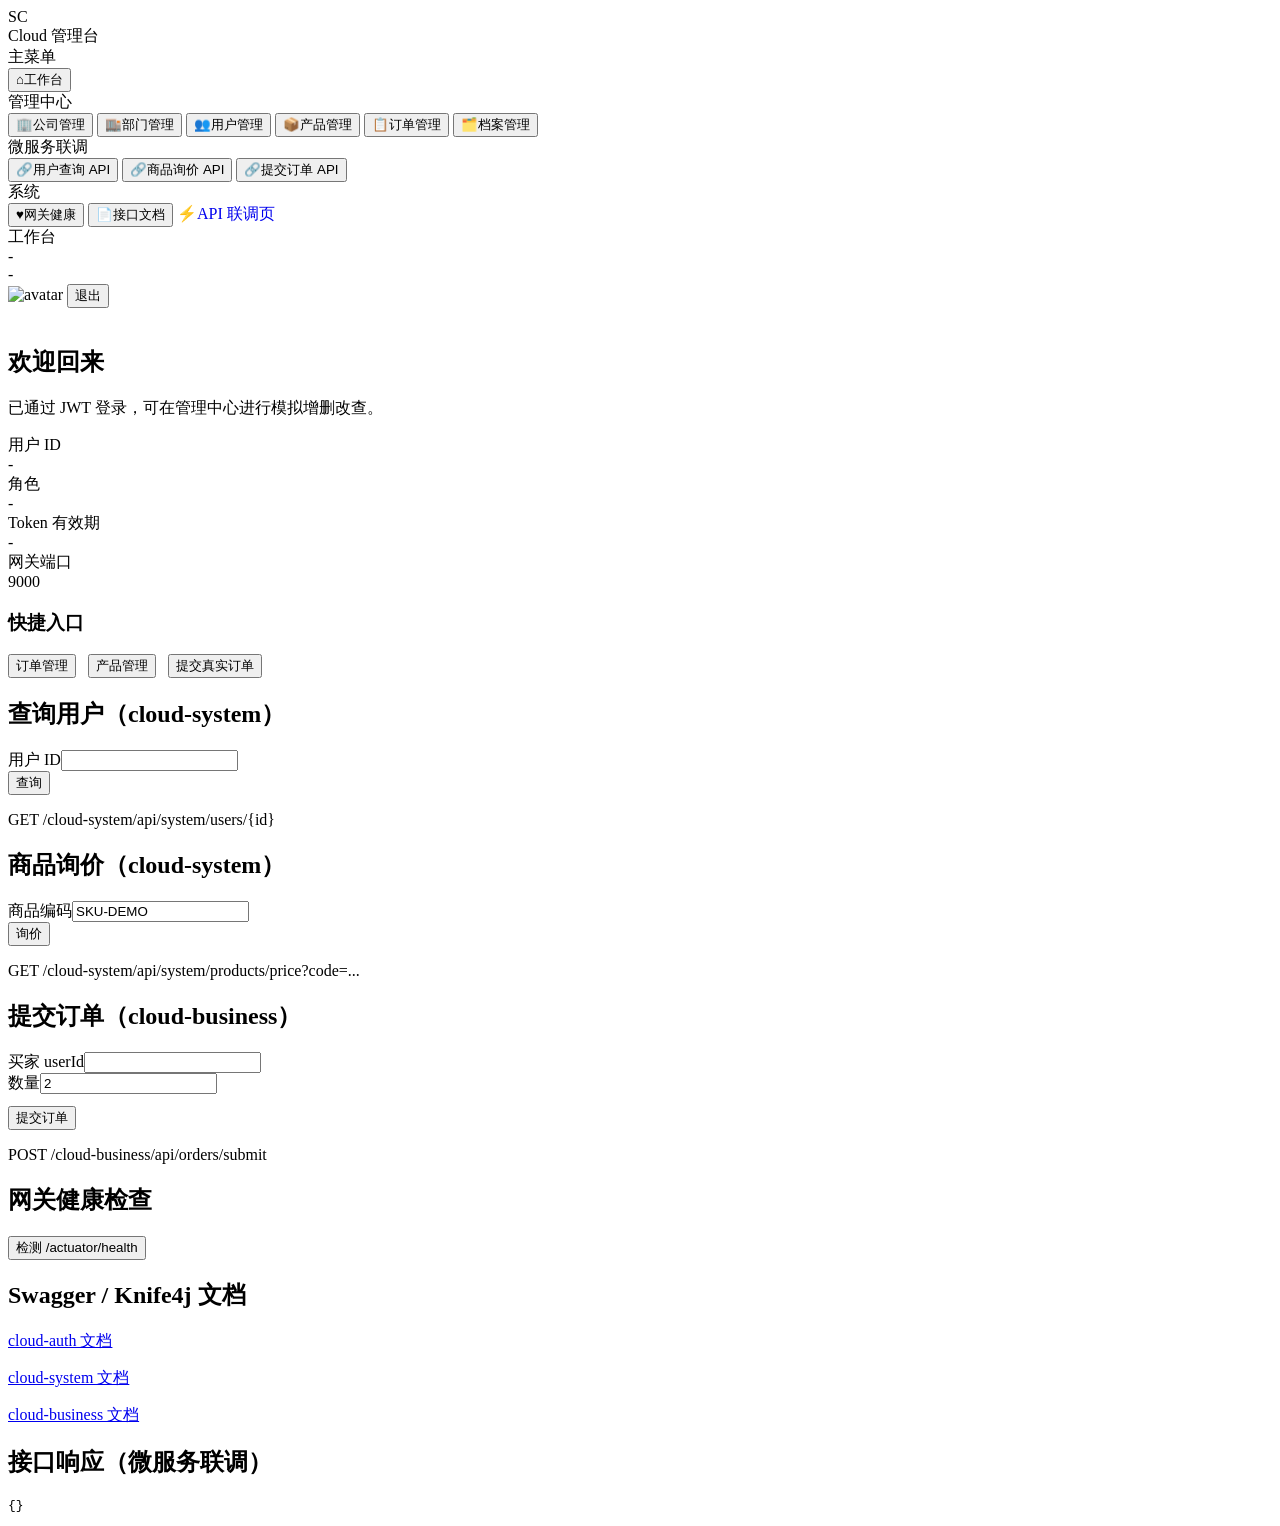
==== cloud-gateway/src/main/resources/static/admin.html @ 36cd7335 "增加演示页面交互-增加数据处理-存入项目的json文件中" ====
﻿<!DOCTYPE html>
<html lang="zh-CN">
<head>
    <meta charset="UTF-8"/>
    <meta name="viewport" content="width=device-width, initial-scale=1"/>
    <title>管理后台 · Spring Cloud Demo</title>
    <link rel="stylesheet" href="/css/app.css"/>
</head>
<body>
<div class="layout">
    <aside class="sidebar">
        <div class="sidebar-brand">
            <div class="logo">SC</div>
            <span>Cloud 管理台</span>
        </div>
        <nav class="sidebar-nav">
            <div class="nav-group">主菜单</div>
            <button type="button" class="nav-item active" data-page="dashboard"><span class="icon">⌂</span>工作台</button>

            <div class="nav-group">管理中心</div>
            <button type="button" class="nav-item" data-page="company"><span class="icon">🏢</span>公司管理</button>
            <button type="button" class="nav-item" data-page="department"><span class="icon">🏬</span>部门管理</button>
            <button type="button" class="nav-item" data-page="userMgmt"><span class="icon">👥</span>用户管理</button>
            <button type="button" class="nav-item" data-page="productMgmt"><span class="icon">📦</span>产品管理</button>
            <button type="button" class="nav-item" data-page="orderMgmt"><span class="icon">📋</span>订单管理</button>
            <button type="button" class="nav-item" data-page="archive"><span class="icon">🗂️</span>档案管理</button>

            <div class="nav-group">微服务联调</div>
            <button type="button" class="nav-item" data-page="api-user"><span class="icon">🔗</span>用户查询 API</button>
            <button type="button" class="nav-item" data-page="api-product"><span class="icon">🔗</span>商品询价 API</button>
            <button type="button" class="nav-item" data-page="api-order"><span class="icon">🔗</span>提交订单 API</button>

            <div class="nav-group">系统</div>
            <button type="button" class="nav-item" data-page="health"><span class="icon">♥</span>网关健康</button>
            <button type="button" class="nav-item" data-page="docs"><span class="icon">📄</span>接口文档</button>
            <a class="nav-item" href="/index.html" style="text-decoration:none"><span class="icon">⚡</span>API 联调页</a>
        </nav>
    </aside>

    <div class="main">
        <header class="topbar">
            <div class="topbar-title" id="pageTitle">工作台</div>
            <div class="user-bar">
                <div class="user-meta">
                    <div class="name" id="headerUserName">-</div>
                    <span class="role" id="headerRole">-</span>
                </div>
                <img id="headerAvatar" class="avatar" src="/img/avatar-1.svg" alt="avatar"/>
                <button type="button" class="btn btn-ghost btn-sm" id="btnLogout">退出</button>
            </div>
        </header>

        <div class="content">
            <section id="page-dashboard" class="page active">
                <div class="welcome-banner">
                    <img id="welcomeAvatar" class="avatar-lg" src="/img/avatar-1.svg" alt=""/>
                    <div>
                        <h2 id="welcomeText">欢迎回来</h2>
                        <p id="welcomeSub">已通过 JWT 登录，可在管理中心进行模拟增删改查。</p>
                    </div>
                </div>
                <div class="stats">
                    <div class="stat-card"><div class="label">用户 ID</div><div class="value" id="statUserId">-</div></div>
                    <div class="stat-card"><div class="label">角色</div><div class="value" id="statRole">-</div></div>
                    <div class="stat-card"><div class="label">Token 有效期</div><div class="value" id="statExpire">-</div></div>
                    <div class="stat-card"><div class="label">网关端口</div><div class="value">9000</div></div>
                </div>
                <div class="card">
                    <h3>快捷入口</h3>
                    <button type="button" class="btn" data-goto="orderMgmt">订单管理</button>
                    <button type="button" class="btn btn-ghost" data-goto="productMgmt" style="margin-left:0.5rem">产品管理</button>
                    <button type="button" class="btn btn-ghost" data-goto="api-order" style="margin-left:0.5rem">提交真实订单</button>
                </div>
            </section>

            <section id="page-company" class="page"><div id="crud-company"></div></section>
            <section id="page-department" class="page"><div id="crud-department"></div></section>
            <section id="page-userMgmt" class="page"><div id="crud-userMgmt"></div></section>
            <section id="page-productMgmt" class="page"><div id="crud-productMgmt"></div></section>
            <section id="page-orderMgmt" class="page"><div id="crud-orderMgmt"></div></section>
            <section id="page-archive" class="page"><div id="crud-archive"></div></section>

            <section id="page-api-user" class="page page-api">
                <div class="card">
                    <h2>查询用户（cloud-system）</h2>
                    <div class="row">
                        <div style="flex:1"><label for="queryUserId">用户 ID</label><input id="queryUserId" type="number"/></div>
                        <button type="button" class="btn" id="btnUser">查询</button>
                    </div>
                    <p class="hint">GET /cloud-system/api/system/users/{id}</p>
                </div>
            </section>

            <section id="page-api-product" class="page page-api">
                <div class="card">
                    <h2>商品询价（cloud-system）</h2>
                    <div class="row">
                        <div style="flex:1"><label for="sku">商品编码</label><input id="sku" type="text" value="SKU-DEMO"/></div>
                        <button type="button" class="btn" id="btnPrice">询价</button>
                    </div>
                    <p class="hint">GET /cloud-system/api/system/products/price?code=...</p>
                </div>
            </section>

            <section id="page-api-order" class="page page-api">
                <div class="card">
                    <h2>提交订单（cloud-business）</h2>
                    <div class="grid-2">
                        <div><label for="buyerId">买家 userId</label><input id="buyerId" type="number"/></div>
                        <div><label for="qty">数量</label><input id="qty" type="number" value="2" min="1"/></div>
                    </div>
                    <button type="button" class="btn" id="btnOrder" style="margin-top:0.75rem">提交订单</button>
                    <p class="hint">POST /cloud-business/api/orders/submit</p>
                </div>
            </section>

            <section id="page-health" class="page">
                <div class="card">
                    <h2>网关健康检查</h2>
                    <button type="button" class="btn" id="btnHealth">检测 /actuator/health</button>
                    <p id="healthStatus" class="hint"></p>
                </div>
            </section>

            <section id="page-docs" class="page">
                <div class="card doc-links">
                    <h2>Swagger / Knife4j 文档</h2>
                    <p><a href="/cloud-auth/doc.html" target="_blank">cloud-auth 文档</a></p>
                    <p><a href="/cloud-system/doc.html" target="_blank">cloud-system 文档</a></p>
                    <p><a href="/cloud-business/doc.html" target="_blank">cloud-business 文档</a></p>
                </div>
            </section>

            <section class="card page-api-output">
                <h2>接口响应（微服务联调）</h2>
                <pre id="output" class="output">{}</pre>
            </section>
        </div>
    </div>
</div>
<script src="/js/app.js"></script>
<script src="/js/mock-crud.js"></script>
<script src="/js/archive-admin.js"></script>
<script>
(function () {
    if (!AppSession.requireAuth()) return;

    const user = AppSession.getUser();
    const $ = (id) => document.getElementById(id);
    const output = $('output');

    const CRUD_PAGES = ['company', 'department', 'userMgmt', 'productMgmt', 'orderMgmt'];

    const titles = {
        dashboard: '工作台',
        company: '公司管理',
        department: '部门管理',
        userMgmt: '用户管理',
        productMgmt: '产品管理',
        orderMgmt: '订单管理',
        archive: '档案管理',
        'api-user': '用户查询 API',
        'api-product': '商品询价 API',
        'api-order': '提交订单 API',
        health: '网关健康',
        docs: '接口文档'
    };

    function avatarSrc(url) {
        return url || '/img/avatar-1.svg';
    }

    function initProfile() {
        $('headerUserName').textContent = user.userName || '-';
        $('headerRole').textContent = user.role || '-';
        $('headerAvatar').src = avatarSrc(user.avatarUrl);
        $('welcomeAvatar').src = avatarSrc(user.avatarUrl);
        $('welcomeText').textContent = '欢迎，' + (user.userName || '');
        $('welcomeSub').textContent = '当前角色：' + (user.role || '-') + ' · 用户 ID：' + user.userId;
        $('statUserId').textContent = user.userId;
        $('statRole').textContent = user.role || '-';
        $('statExpire').textContent = (user.expireInSeconds || 0) + ' 秒';
        $('queryUserId').value = user.userId;
        $('buyerId').value = user.userId;
    }

    function switchPage(name) {
        document.querySelectorAll('.page').forEach(function (p) { p.classList.remove('active'); });
        document.querySelectorAll('.nav-item[data-page]').forEach(function (n) { n.classList.remove('active'); });
        const page = $('page-' + name);
        if (page) page.classList.add('active');
        const nav = document.querySelector('.nav-item[data-page="' + name + '"]');
        if (nav) nav.classList.add('active');
        $('pageTitle').textContent = titles[name] || name;

        if (CRUD_PAGES.indexOf(name) >= 0) {
            const root = $('crud-' + name);
            if (root) MockCrudRegistry.mount(name, root);
        }
        if (name === 'archive') {
            const root = $('crud-archive');
            if (root && typeof ArchiveAdmin !== 'undefined') {
                ArchiveAdmin.mount(root);
            }
        }

        const apiOut = document.querySelector('.page-api-output');
        if (apiOut) {
            apiOut.style.display = name.indexOf('api-') === 0 ? 'block' : 'none';
        }
    }

    document.querySelectorAll('.nav-item[data-page]').forEach(function (btn) {
        btn.addEventListener('click', function () { switchPage(btn.getAttribute('data-page')); });
    });
    document.querySelectorAll('[data-goto]').forEach(function (btn) {
        btn.addEventListener('click', function () { switchPage(btn.getAttribute('data-goto')); });
    });

    $('btnLogout').onclick = logout;

    $('btnUser').onclick = async function () {
        try {
            const res = await apiRequest('GET', '/cloud-system/api/system/users/' + $('queryUserId').value, null, true);
            renderJson(output, res, res.code !== 200);
        } catch (e) { renderJson(output, e.message, true); }
    };

    $('btnPrice').onclick = async function () {
        try {
            const code = encodeURIComponent($('sku').value.trim());
            const res = await apiRequest('GET', '/cloud-system/api/system/products/price?code=' + code, null, true);
            renderJson(output, res, res.code !== 200);
        } catch (e) { renderJson(output, e.message, true); }
    };

    $('btnOrder').onclick = async function () {
        try {
            const body = {
                buyerUserId: Number($('buyerId').value),
                productCode: $('sku').value.trim(),
                quantity: Number($('qty').value)
            };
            const res = await apiRequest('POST', '/cloud-business/api/orders/submit', body, true);
            renderJson(output, res, res.code !== 200);
            if (res.code === 200 && res.data) {
                MockCrudRegistry.refresh('orderMgmt');
            }
        } catch (e) { renderJson(output, e.message, true); }
    };

    $('btnHealth').onclick = async function () {
        const el = $('healthStatus');
        el.textContent = '检测中…';
        try {
            const res = await fetch('/actuator/health');
            const json = await res.json();
            el.textContent = '状态: ' + (json.status || 'UNKNOWN');
            renderJson(output, json, json.status !== 'UP');
        } catch (e) {
            el.textContent = '网关不可达';
            renderJson(output, e.message, true);
        }
    };

    initProfile();
    document.querySelector('.page-api-output').style.display = 'none';
})();
</script>
</body>
</html>
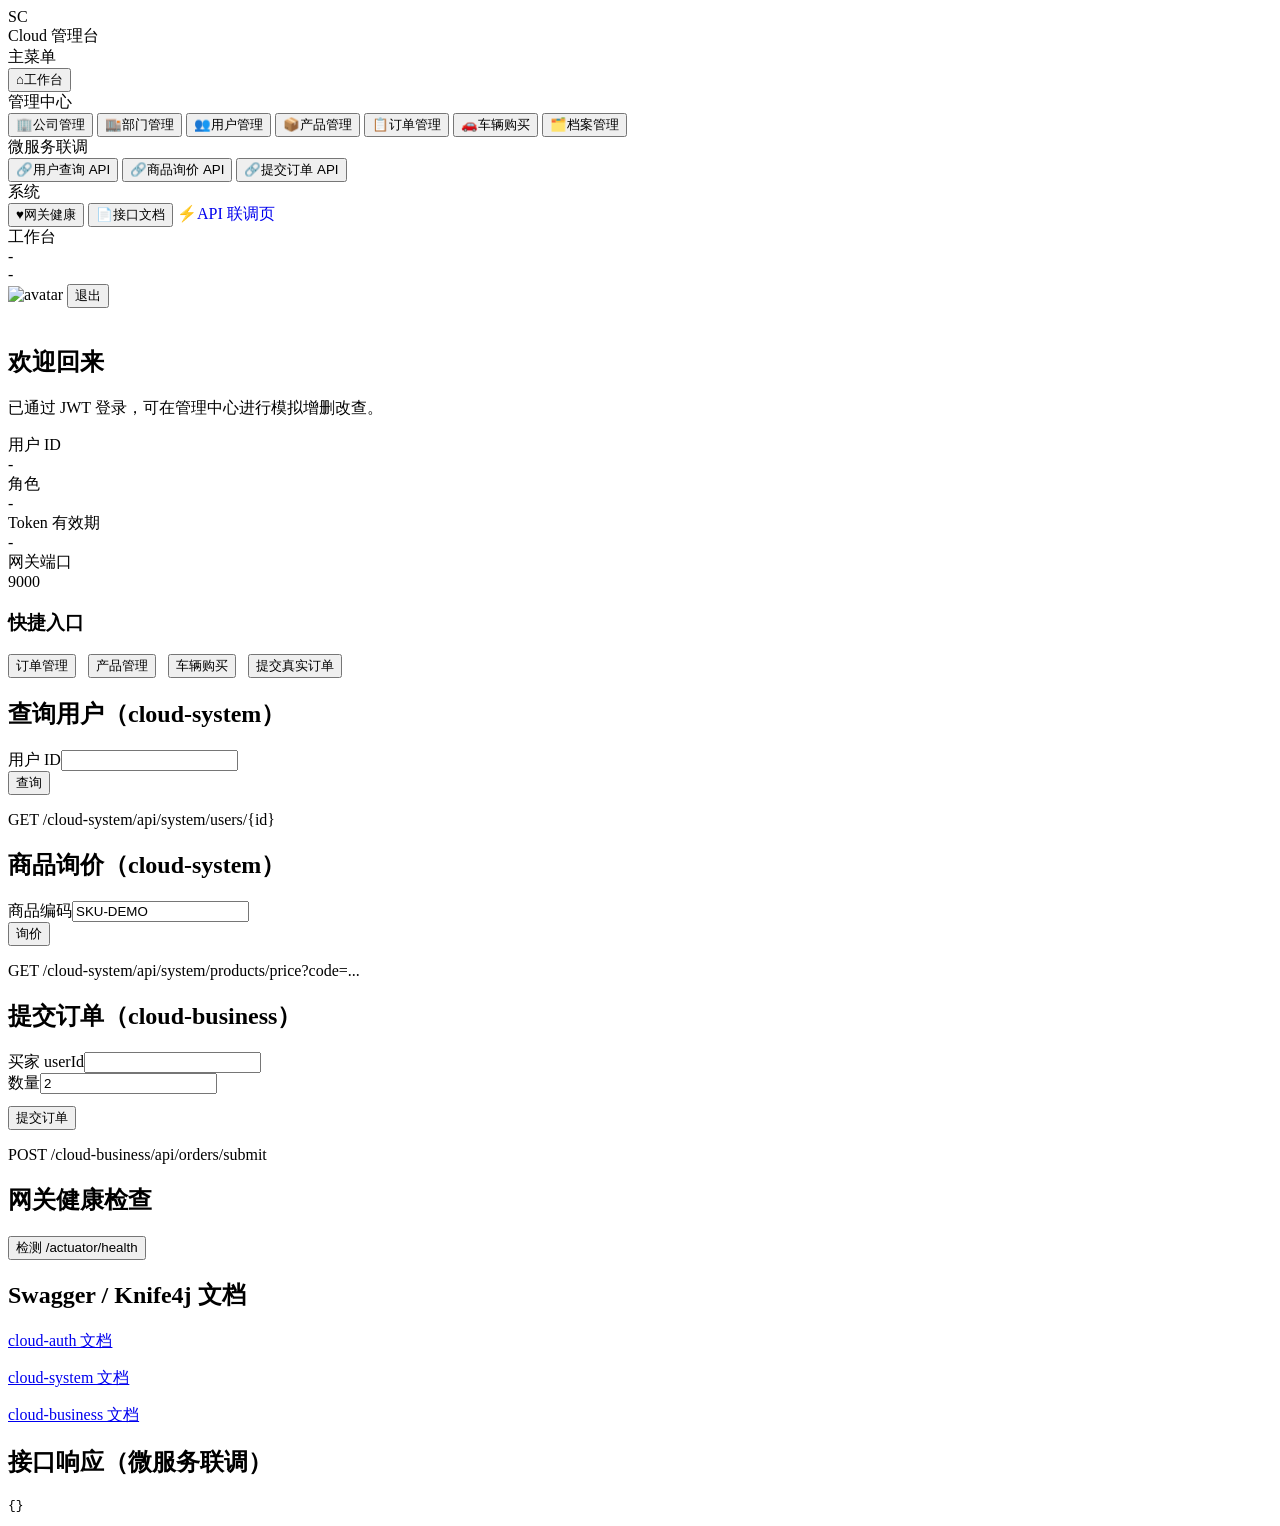
==== commit 463fb126: "增加购买车辆管理" ====
--- a/cloud-gateway/src/main/resources/static/admin.html
+++ b/cloud-gateway/src/main/resources/static/admin.html
@@ -4,6 +4,8 @@
     <meta charset="UTF-8"/>
     <meta name="viewport" content="width=device-width, initial-scale=1"/>
     <title>管理后台 · Spring Cloud Demo</title>
+    <script src="/js/theme.js?v=2"></script>
+    <link rel="stylesheet" href="/css/themes.css"/>
     <link rel="stylesheet" href="/css/app.css"/>
 </head>
 <body>
@@ -23,6 +25,7 @@
             <button type="button" class="nav-item" data-page="userMgmt"><span class="icon">👥</span>用户管理</button>
             <button type="button" class="nav-item" data-page="productMgmt"><span class="icon">📦</span>产品管理</button>
             <button type="button" class="nav-item" data-page="orderMgmt"><span class="icon">📋</span>订单管理</button>
+            <button type="button" class="nav-item" data-page="vehiclePurchase"><span class="icon">🚗</span>车辆购买</button>
             <button type="button" class="nav-item" data-page="archive"><span class="icon">🗂️</span>档案管理</button>
 
             <div class="nav-group">微服务联调</div>
@@ -41,6 +44,7 @@
         <header class="topbar">
             <div class="topbar-title" id="pageTitle">工作台</div>
             <div class="user-bar">
+                <div id="themeMount" class="theme-mount"></div>
                 <div class="user-meta">
                     <div class="name" id="headerUserName">-</div>
                     <span class="role" id="headerRole">-</span>
@@ -69,6 +73,7 @@
                     <h3>快捷入口</h3>
                     <button type="button" class="btn" data-goto="orderMgmt">订单管理</button>
                     <button type="button" class="btn btn-ghost" data-goto="productMgmt" style="margin-left:0.5rem">产品管理</button>
+                    <button type="button" class="btn btn-ghost" data-goto="vehiclePurchase" style="margin-left:0.5rem">车辆购买</button>
                     <button type="button" class="btn btn-ghost" data-goto="api-order" style="margin-left:0.5rem">提交真实订单</button>
                 </div>
             </section>
@@ -78,6 +83,7 @@
             <section id="page-userMgmt" class="page"><div id="crud-userMgmt"></div></section>
             <section id="page-productMgmt" class="page"><div id="crud-productMgmt"></div></section>
             <section id="page-orderMgmt" class="page"><div id="crud-orderMgmt"></div></section>
+            <section id="page-vehiclePurchase" class="page"><div id="vehiclePurchaseRoot"></div></section>
             <section id="page-archive" class="page"><div id="crud-archive"></div></section>
 
             <section id="page-api-user" class="page page-api">
@@ -131,7 +137,7 @@
                 </div>
             </section>
 
-            <section class="card page-api-output">
+            <section class="card page-api-output" style="margin-top:0">
                 <h2>接口响应（微服务联调）</h2>
                 <pre id="output" class="output">{}</pre>
             </section>
@@ -139,11 +145,14 @@
     </div>
 </div>
 <script src="/js/app.js"></script>
-<script src="/js/mock-crud.js"></script>
-<script src="/js/archive-admin.js"></script>
+<script src="/js/mock-crud.js?v=2"></script>
+<script src="/js/archive-admin.js?v=3"></script>
+<script src="/js/vehicle-purchase.js?v=3"></script>
 <script>
 (function () {
     if (!AppSession.requireAuth()) return;
+
+    AppTheme.mountPicker(document.getElementById('themeMount'));
 
     const user = AppSession.getUser();
     const $ = (id) => document.getElementById(id);
@@ -158,6 +167,7 @@
         userMgmt: '用户管理',
         productMgmt: '产品管理',
         orderMgmt: '订单管理',
+        vehiclePurchase: '车辆购买',
         archive: '档案管理',
         'api-user': '用户查询 API',
         'api-product': '商品询价 API',
@@ -197,6 +207,12 @@
             const root = $('crud-' + name);
             if (root) MockCrudRegistry.mount(name, root);
         }
+        if (name === 'vehiclePurchase') {
+            const vpRoot = $('vehiclePurchaseRoot');
+            if (vpRoot && typeof VehiclePurchase !== 'undefined') {
+                VehiclePurchase.mount(vpRoot);
+            }
+        }
         if (name === 'archive') {
             const root = $('crud-archive');
             if (root && typeof ArchiveAdmin !== 'undefined') {
@@ -263,6 +279,8 @@
         }
     };
 
+    window.switchPage = switchPage;
+
     initProfile();
     document.querySelector('.page-api-output').style.display = 'none';
 })();
